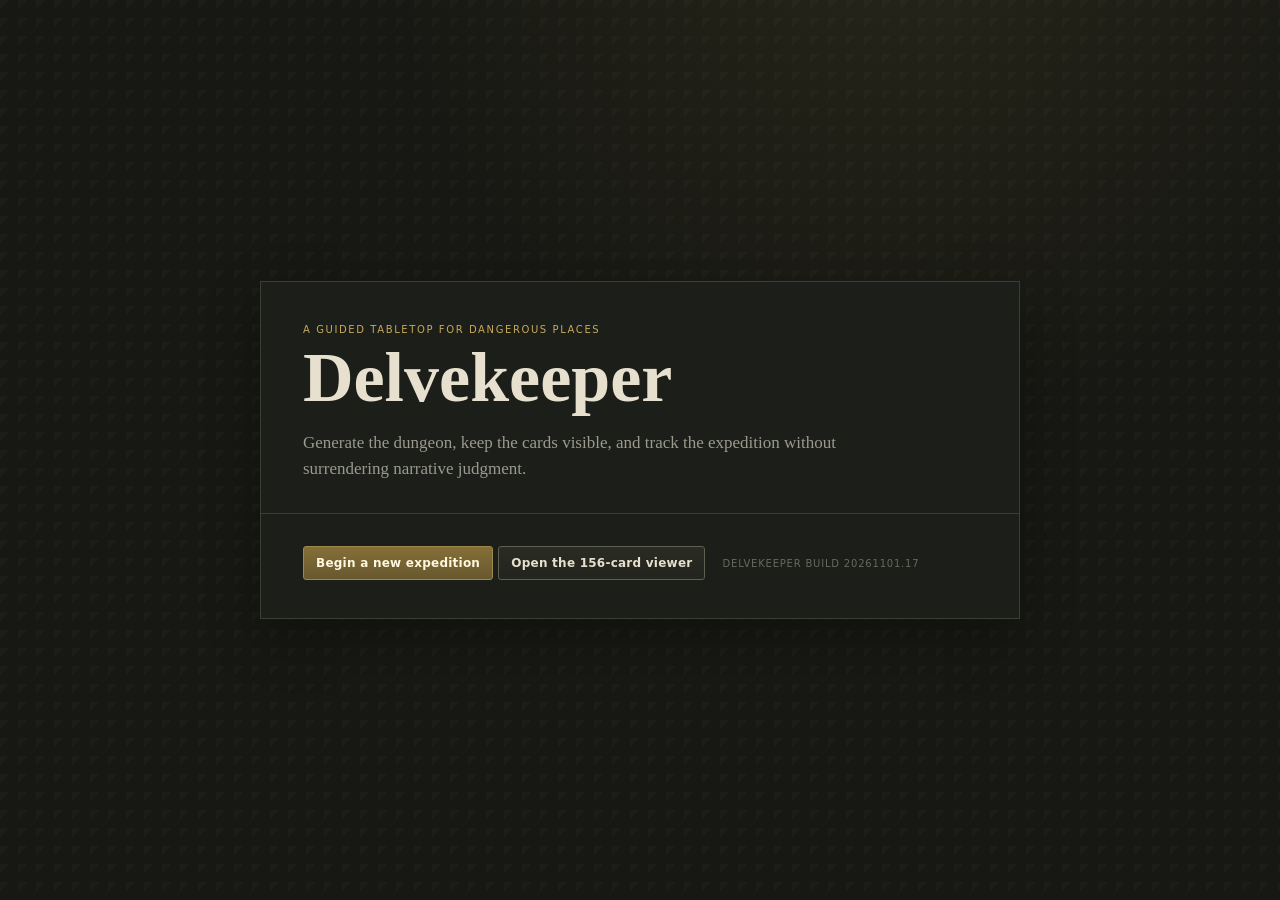
==== web/index.html @ 961e66ba "trim quests to three distinct expeditions" ====
<!doctype html>
<html lang="en">
<head>
  <meta charset="utf-8">
  <meta name="viewport" content="width=device-width, initial-scale=1">
  <meta name="theme-color" content="#171813">
  <meta http-equiv="Cache-Control" content="no-cache, no-store, must-revalidate">
  <meta http-equiv="Pragma" content="no-cache">
  <meta http-equiv="Expires" content="0">
  <title>Delvekeeper — Simple Dungeon Crawler</title>
  <link rel="stylesheet" href="styles.css?build=20261101.17">
</head>
<body>
  <div id="app"></div>
  <div id="toast" class="toast" role="status" aria-live="polite"></div>
  <script>window.DELVEKEEPER_BUILD = '20261101.17';</script>
  <script src="data.js?build=20261101.17"></script>
  <script src="app.js?build=20261101.17"></script>
  <script>
    if ('serviceWorker' in navigator && /^https?:$/.test(location.protocol)) {
      window.addEventListener('load', () => {
        navigator.serviceWorker.register(`sw.js?build=${window.DELVEKEEPER_BUILD}`, { updateViaCache: 'none' })
          .then(registration => registration.update())
          .catch(error => console.warn('No-cache worker could not start:', error));
      });
    }
  </script>
</body>
</html>
---- web/styles.css ----
:root {
  color-scheme: dark;
  --ink: #e7e0cf;
  --muted: #9c9a8e;
  --dim: #66695f;
  --night: #11120f;
  --ground: #171813;
  --panel: #1e201a;
  --panel-2: #24261f;
  --line: #3b3e32;
  --line-bright: #5c604d;
  --gold: #c7a95a;
  --gold-soft: #846f3c;
  --blood: #bb6256;
  --moss: #7e9b71;
  --blue: #7899a6;
  --shadow: 0 18px 50px rgba(0,0,0,.3);
  --serif: Georgia, 'Times New Roman', serif;
  --sans: Inter, ui-sans-serif, system-ui, -apple-system, BlinkMacSystemFont, "Segoe UI", sans-serif;
  --topbar-height: 126px;
  --dock-height: 148px;
}

* { box-sizing: border-box; }
html { min-height: 100%; background: var(--night); }
body {
  min-height: 100vh;
  margin: 0;
  color: var(--ink);
  font-family: var(--sans);
  background:
    radial-gradient(circle at 70% -10%, rgba(199,169,90,.09), transparent 32rem),
    linear-gradient(135deg, rgba(255,255,255,.018) 25%, transparent 25%) 0 0 / 18px 18px,
    var(--ground);
  overflow-x: hidden;
}
button, input, select, textarea { font: inherit; }
button { color: inherit; }
button:focus-visible, input:focus-visible, select:focus-visible, textarea:focus-visible {
  outline: 2px solid var(--gold); outline-offset: 2px;
}

.app-shell { width:min(100%,430px); min-height:100vh; margin:0 auto; display:flex; flex-direction:column; overflow-x:hidden; padding-top:var(--topbar-height); padding-bottom:var(--dock-height); border-inline:1px solid var(--line); }
.topbar {
  position:fixed; top:0; left:50%; z-index:40; transform:translateX(-50%);
  width:min(100%,430px); display:grid; grid-template-columns:minmax(0,1fr) auto; grid-template-rows:auto 68px;
  gap:6px 8px; align-items:center;
  min-height:var(--topbar-height); padding:7px 9px;
  border-bottom: 1px solid var(--line);
  background: rgba(20,21,17,.94); backdrop-filter: blur(14px);
}
.brand { display: flex; align-items: center; gap: 12px; min-width: 0; }
.brand-mark {
  width: 35px; height: 35px; display: grid; place-items: center;
  border: 1px solid var(--gold-soft); transform: rotate(45deg);
  color: var(--gold); background: #1f211a;
}
.brand-mark span { transform: rotate(-45deg); font-family: var(--serif); font-size: 20px; }
.brand h1 { margin: 0; font: 600 17px/1.1 var(--serif); letter-spacing: .04em; }
.brand p { margin: 4px 0 0; color: var(--muted); font-size: 11px; letter-spacing: .13em; text-transform: uppercase; white-space: nowrap; overflow: hidden; text-overflow: ellipsis; }
.resource-strip { grid-column:1 / -1; grid-row:2; display:grid; grid-template-columns:repeat(3,minmax(0,1fr)); align-items:center; gap:3px; min-width:0; border-top:1px solid var(--line); padding-top:5px; }
.resource {
  min-width:0; padding:4px 5px; border-left:1px solid var(--line); text-align:center;
}
.resource:first-child { border-left: 0; }
.resource small { display:block; color:var(--muted); font-size:7px; letter-spacing:.08em; text-transform:uppercase; }
.resource strong { display:block; margin-top:2px; font:600 14px/1 var(--serif); }
.resource.torch strong { color: #e9bd61; }
.resource.challenge-rating strong { color:#d8c99f; font-size:15px; white-space:nowrap; }
.top-actions { display: flex; gap: 7px; }
.build-pill { display:inline-flex; align-items:center; align-self:center; padding:5px 8px; border:1px solid var(--gold-soft); border-radius:99px; color:#e4c878; background:#211f16; font-size:9px; font-weight:700; letter-spacing:.08em; text-transform:uppercase; white-space:nowrap; }

.workspace {
  flex:1; display:flex; min-width:0; flex-direction:column; background:none; border-bottom:1px solid var(--line);
}
.pane { width:100%; min-width:0; max-width:100%; overflow-x:hidden; background:var(--ground); padding:14px; border-bottom:1px solid var(--line); }
.pane-map { order:1; min-height:auto; }
.pane-room { order:2; background:#181914; }
.pane-encounter { order:3; }
.pane-party { order:4; border-top:1px solid var(--line); }
.pane-quest-inventory { order:5; }
.section-head { display: flex; justify-content: space-between; align-items: baseline; gap: 10px; margin-bottom: 14px; }
.section-head > * { min-width:0; overflow-wrap:anywhere; }
.section-head h2 { margin: 0; font: 600 13px/1 var(--sans); letter-spacing: .15em; text-transform: uppercase; }
.section-head span { color: var(--muted); font-size: 11px; }

.btn {
  border: 1px solid var(--line-bright); border-radius: 3px; padding: 9px 12px;
  background: linear-gradient(#2a2c24, #22241d); cursor: pointer;
  display:inline-block; color:inherit; text-decoration:none;
  font-size: 12px; font-weight: 650; letter-spacing: .02em;
  transition: border-color .15s, background .15s, transform .08s;
}
.btn:hover { border-color: var(--gold-soft); background: #303229; }
.btn:active { transform: translateY(1px); }
.btn:disabled { opacity: .38; cursor: not-allowed; }
.btn-primary { border-color: #9e874b; background: linear-gradient(#856f38, #68582f); color: #fff8df; }
.btn-primary:hover { border-color: #d8bb6b; background: #88733d; }
.btn-danger { border-color: #75463f; color: #e3aaa1; }
.btn-quiet { background: transparent; border-color: transparent; color: var(--muted); }
.btn-quiet:hover { color: var(--ink); border-color: var(--line); background: var(--panel); }
.btn-small { padding: 6px 8px; font-size: 11px; }
.icon-btn { width: 34px; height: 34px; padding: 0; display: grid; place-items: center; }
.button-row { display: flex; flex-wrap: wrap; gap: 8px; }

.map-wrap { position:static; }
.map-grid {
  display: grid; gap: 8px; width: 100%; aspect-ratio: 1;
  padding: 10px; border: 1px solid var(--line); background: #0f100d;
}
.map-cell {
  position: relative; min-width: 0; min-height:0; border: 1px dashed #292b23; border-radius: 2px;
  background: rgba(255,255,255,.012); color: var(--muted);
}
button.map-cell { cursor: pointer; }
button.map-cell:hover { border-color: var(--gold-soft); }
.map-cell.room { overflow:visible; padding:0; border-style: solid; border-color:var(--line-bright); background:#11120f; isolation:isolate; }
.map-cell.active { color: #fff7dc; border-color: var(--gold); box-shadow: inset 0 0 0 1px var(--gold), 0 0 15px rgba(199,169,90,.12); }
.map-cell.danger { border-color: var(--blood); }
.map-cell.conquered { border-color:#566049; }
.map-cell .overview-floorplan { position:absolute; inset:0; z-index:2; width:100%; height:100%; max-width:none; border:0; box-shadow:none; }
.room-link { position:absolute; z-index:1; display:block; background:#fffef8; pointer-events:none; box-shadow:0 0 0 2px #0b0c0a; }
.room-link.link-n { width:4px; height:12px; top:-10px; left:calc(50% - 2px); }
.room-link.link-s { width:4px; height:12px; bottom:-10px; left:calc(50% - 2px); }
.room-link.link-e { width:12px; height:4px; right:-10px; top:calc(50% - 2px); }
.room-link.link-w { width:12px; height:4px; left:-10px; top:calc(50% - 2px); }
.map-cell .number { position:absolute; z-index:3; top:4px; left:4px; display:grid; place-items:center; min-width:20px; height:20px; padding:0 4px; border:1px solid #d8d2c2; border-radius:99px; color:#f5f0df; background:#171814; font:700 11px var(--serif); }
.map-cell .icons { position:absolute; z-index:3; right:4px; top:5px; display:flex; gap:3px; padding:2px 3px; color:#f5e3b1; background:rgba(17,18,15,.86); font-size:9px; }
.map-cell .name { position:absolute; z-index:3; right:3px; bottom:3px; left:3px; overflow:hidden; padding:3px; color:#d6d0c1; background:rgba(17,18,15,.88); font-size:7px; line-height:1.1; text-align:left; text-overflow:ellipsis; white-space:nowrap; }
.map-legend { position:absolute; left:8px; bottom:8px; z-index:4; display:grid; gap:5px; max-width:calc(100% - 16px); padding:8px 10px; border:1px solid var(--line-bright); border-radius:4px; color:#d7d1c2; background:rgba(19,20,16,.92); box-shadow:0 5px 18px rgba(0,0,0,.35); font-size:9px; }
.legend-line { display: flex; align-items: center; gap: 8px; }
.legend-swatch { width: 12px; height: 12px; border: 1px solid var(--line-bright); background: var(--panel); }
.legend-swatch.active { border-color: var(--gold); }
.legend-swatch.danger { border-color: var(--blood); }
.site-card { margin:0 0 14px; padding: 13px; border: 1px solid var(--line); background: var(--panel); }
.site-card h3 { margin: 0 0 7px; font: 600 16px var(--serif); }
.site-card p { margin: 4px 0; color: var(--muted); font-size: 11px; line-height: 1.4; }
.dungeon-overview-wrap { position:relative; width:100%; max-height:none; overflow:hidden; border:1px solid var(--line); background:#10110e; }
.dungeon-overview { display:block; width:100%; height:auto; max-width:100%; background:#151613; }
.dungeon-overview .overview-floorplan { width:auto; height:auto; max-width:none; margin:0; border:0; box-shadow:none; }
.overview-room-node { cursor:pointer; }
.overview-room-number-bg { fill:#171814; stroke:#eee7d6; stroke-width:1.5; pointer-events:none; }
.overview-room-node.active .overview-room-number-bg { stroke:#c7a95a; stroke-width:3; }
.overview-active-outline { fill:none; stroke:transparent; stroke-width:5; pointer-events:none; }
.overview-room-node.active .overview-active-outline { stroke:#c7a95a; filter:drop-shadow(0 0 7px rgba(199,169,90,.72)); }
.overview-room-node.danger:not(.active) .overview-room-number-bg { stroke:#b9665b; stroke-width:2.5; }
.overview-room-number,.overview-room-icons { fill:#f6efdd; font:700 12px Georgia,serif; text-anchor:middle; pointer-events:none; }
.overview-room-icons { font-size:10px; text-anchor:end; }
.overview-corridor-tile { fill:#fffef8; }
.overview-corridor-wall { stroke-width:3; }

.room-card {
  position: relative; max-width: 920px; margin: 0 auto;
  border: 1px solid var(--line-bright); background: var(--panel); box-shadow: var(--shadow);
}
.room-card::before { content: ''; display: block; height: 4px; background: linear-gradient(90deg, var(--gold), transparent 78%); }
.room-header { padding: 20px 22px 15px; border-bottom: 1px solid var(--line); }
.eyebrow { color: var(--gold); font-size: 10px; letter-spacing: .16em; text-transform: uppercase; }
.room-header h2 { margin: 6px 0 5px; font: 600 clamp(25px, 4vw, 38px)/1.05 var(--serif); }
.room-meta { display: flex; flex-wrap: wrap; gap: 6px; }
.room-meta-strip { padding: 11px 22px; border-bottom: 1px solid var(--line); background:#1a1b16; }
.read-aloud { padding: 22px 26px 24px; border-bottom: 1px solid var(--line); background: linear-gradient(135deg,rgba(120,153,166,.07),transparent 68%); }
.read-aloud-parts { display:grid; gap:16px; margin-top:13px; }
.read-aloud-part { max-width:780px; }
.prose-source { display:block; margin-bottom:4px; color:#747a73; font-size:8px; font-weight:700; letter-spacing:.13em; text-transform:uppercase; }
.read-aloud p { margin: 0; color:#eee5d2; font: 18px/1.58 var(--serif); }
.read-aloud em { font-style: italic; }
.tag { display: inline-flex; align-items: center; padding: 3px 7px; border: 1px solid var(--line); border-radius: 99px; color: var(--muted); font-size: 10px; }
.tag.danger-hard, .tag.danger-extreme { border-color: #70463e; color: #d99b91; }
.tag.lit { border-color: var(--gold-soft); color: #e6c775; }
.room-body { display: grid; grid-template-columns: minmax(250px, .85fr) 1.25fr; gap: 22px; padding: 20px 22px; align-items: start; }
.floorplan { margin: 0; display: grid; place-items: center; min-height: 195px; padding: 12px; border: 1px solid var(--line); background: #141510; color: #cfc8b5; font: 700 16px/1.15 Consolas, monospace; white-space: pre; overflow: auto; }
.room-copy h3 { margin: 0 0 5px; font: 600 11px var(--sans); letter-spacing: .14em; text-transform: uppercase; color: var(--muted); }
.room-copy p { margin: 0 0 16px; font: 16px/1.48 var(--serif); }
.room-copy .room-description { color: #d8d0be; font-size: 17px; line-height: 1.58; }
.facilitator-heading { margin-bottom:17px; padding-bottom:14px; border-bottom:1px solid var(--line); }
.facilitator-heading p { margin:7px 0 0; color:var(--muted); font:12px/1.5 var(--sans); }
.facilitator-heading strong { color:#d9d0bc; }
.visual-map-wrap { position: sticky; top: 88px; min-width: 0; }
.visual-map {
  display: block; width: 100%; max-width: 420px; height: auto; margin: 0 auto;
  border: 1px solid #5c5e57; background: #171815; box-shadow: 0 7px 20px rgba(0,0,0,.28);
}
.map-paper { fill:#151613; }
.map-hatching { opacity:.62; }
.map-hatch-line { stroke:#2b2d28; stroke-width:1.15; }
.map-floor-square { fill:#fffef8; stroke:#c8c4b8; stroke-width:.7; }
.map-wall { stroke:#11110f; stroke-width:4; stroke-linecap:square; fill:none; }
.map-wall.map-doorway { stroke-width:2.5; stroke-dasharray:6 20 6; }
.map-wall.map-secret-wall { stroke-width:3; stroke-dasharray:3 3; }
.map-pit-ground { fill:#e8e5dc; }
.map-pit-hatch-line { stroke:#55564f; stroke-width:2.2; }
.map-pit-outline { fill:none; stroke:#11110f; stroke-width:2.5; stroke-linecap:square; }
.map-pit-fill { stroke:none; }
.map-balcony-ground { fill:#f2efe5; }
.map-balcony-hatch-line { fill:none; stroke:#aaa69a; stroke-width:.9; }
.map-balcony-fill { stroke:none; }
.map-balcony-outline { fill:none; stroke:#25251f; stroke-width:2.2; stroke-linecap:square; }
.overview-corridor { fill:none; stroke-linecap:square; stroke-linejoin:round; }
.overview-corridor.corridor-shadow { stroke:#0b0c0a; stroke-width:18; }
.overview-corridor.corridor-floor { stroke:#fffef8; stroke-width:10; }
.map-feature { fill:none; stroke:#22221f; stroke-width:1.65; stroke-linecap:round; stroke-linejoin:round; }
.map-feature.feature-heavy { stroke-width:2.3; }
.map-feature.feature-fine { stroke-width:1; }
.map-feature.bridge-planks { stroke-width:1.25; }
.map-symbol-text { fill:#181816; font:700 14px Georgia,serif; text-anchor:middle; }
.map-door-label { font-size:17px; }
.terrain-legend { display:flex; flex-wrap:wrap; gap:7px 10px; margin-top:10px; color:var(--muted); font-size:9px; }
.terrain-legend span { display:flex; align-items:center; gap:4px; }
.legend-mark { display:grid; place-items:center; width:27px; height:27px; border:1px solid #777267; background:#f8f6ee; color:#171715; }
.legend-symbol { display:block; width:100%; height:100%; }
.legend-terrain-outline { vector-effect:non-scaling-stroke; }
.map-scale { margin:7px 0 0; color:var(--dim); font-size:9px; text-align:center; letter-spacing:.04em; }
.scene-block { margin: 20px 0 0; padding-top: 18px; border-top: 1px solid var(--line); }
.scene-block .scene-title { margin: 5px 0 10px; color: var(--ink); font: 600 24px/1.08 var(--serif); letter-spacing: 0; text-transform: none; }
.scene-block p { font-size: 15px; }
.scene-block h4 { margin: 13px 0 6px; color:var(--muted); font-size:10px; letter-spacing:.12em; text-transform:uppercase; }
.scene-block ul { margin: 0 0 7px; padding-left: 20px; color:#d2c9b6; font: 14px/1.5 var(--serif); }
.scene-block small { color:var(--dim); font-size:10px; }
.challenge-card { padding:18px; border:1px solid var(--line-bright); background:linear-gradient(145deg,#202119,#181914); }
.challenge-instruction, .reward-instruction { margin-top:14px; padding:10px 12px; border-left:2px solid var(--gold); background:#171812; color:#d5ccb8; font-size:11px; line-height:1.5; }
.resolution-panel { margin-top:16px; padding-top:16px; border-top:1px dashed var(--line-bright); }
.facedown-card { display:flex; flex-wrap:wrap; justify-content:space-between; align-items:center; gap:14px; margin-top:16px; padding:16px; border:1px solid var(--line-bright); background:repeating-linear-gradient(135deg,#1a1b16,#1a1b16 8px,#202119 8px,#202119 16px); }
.facedown-card > div { display:grid; gap:4px; }
.facedown-card strong { font:600 15px var(--serif); }
.facedown-card small { color:var(--muted); font-size:10px; line-height:1.4; }
.card-back-mark { color:var(--gold); font:600 22px var(--serif); }
.quest-hidden { margin-top:0; }
.facilitator-rules { display:grid; gap:7px; margin:12px 0 15px !important; padding:0 !important; list-style:none; font:12px/1.5 var(--sans) !important; }
.facilitator-rules li { padding:9px 11px; border-left:2px solid var(--line-bright); background:#1a1b16; color:#c9c2b2; }
.facilitator-rules li:nth-child(1) { border-left-color:var(--blue); }
.facilitator-rules li:nth-child(2) { border-left-color:var(--gold); color:#e2d8bf; }
.facilitator-rules li:nth-child(3) { border-left-color:var(--blood); }
.clue-box,.rule-box,.consequence-box,.occupant-line,.effect-line { margin-top:8px; padding:9px 10px; border-left:2px solid var(--line-bright); background:#1a1b16; color:#c9c2b2; font-size:11px; line-height:1.45; }
.clue-box { border-left-color:var(--blue); }
.rule-box { border-left-color:var(--gold); color:#e2d8bf; }
.consequence-box { border-left-color:var(--blood); }
.occupant-line { border-left-color:var(--blood); color:#dfb0a8; }
.opportunity-block { border-top-color:var(--gold-soft); }
.opportunity-block .scene-title { font-size:20px; }
.effect-line { border-left-color:var(--moss); }
.fallback { padding: 11px 12px; border-left: 2px solid var(--gold-soft); background: rgba(199,169,90,.05); color: #cec5ae; font-size: 12px; line-height: 1.45; }
.room-footer { padding: 14px 22px 18px; border-top: 1px solid var(--line); }
.room-notes { width: 100%; min-height: 68px; resize: vertical; margin-top: 12px; }

.subhead { margin: 18px 0 9px; color: var(--muted); font-size: 10px; letter-spacing: .15em; text-transform: uppercase; }
.enemy-list, .quest-list, .party-list { display: grid; gap: 9px; }
.enemy-card, .quest-card, .adventurer-card, .log-entry {
  border: 1px solid var(--line); background: var(--panel); border-radius: 3px;
}
.enemy-card { padding: 12px; }
.enemy-card h3, .quest-card h3 { margin: 0; font: 600 16px var(--serif); }
.enemy-top { display: flex; justify-content: space-between; gap: 8px; }
.hp-pips { display: flex; gap: 3px; flex-wrap: wrap; justify-content: flex-end; }
.pip { width: 14px; height: 14px; border: 1px solid #805049; border-radius: 50%; background: var(--blood); cursor: pointer; }
.pip.empty { background: transparent; }
.enemy-card p { margin: 8px 0 0; color: var(--muted); font-size: 11px; line-height: 1.4; }
.enemy-stats { display: flex; gap: 12px; margin-top: 9px; font-size: 10px; text-transform: uppercase; letter-spacing: .09em; color: var(--gold); }
.card-actions { display: flex; flex-wrap: wrap; gap: 5px; margin-top: 10px; }
.quest-card { padding: 12px; border-left: 2px solid var(--blue); }
.quest-card p { margin: 6px 0 0; color: var(--muted); font-size: 11px; line-height: 1.4; }
.empty-state { padding: 18px 10px; border: 1px dashed var(--line); color: var(--muted); text-align: center; font-size: 11px; }
.random-encounter {
  display:flex; justify-content:space-between; align-items:center; gap:16px; width:100%; margin:16px 0 10px; padding:13px 14px;
  border:1px solid var(--gold-soft); background:rgba(199,169,90,.07); color:var(--ink); text-align:left; cursor:pointer;
}
.random-encounter strong { font:600 16px var(--serif); }
.random-encounter span { max-width:300px; color:var(--muted); font-size:10px; line-height:1.4; }
.monster-options { display:grid; gap:7px; max-height:48vh; overflow-x:hidden; overflow-y:auto; padding-right:3px; }
.monster-option { display:grid; grid-template-columns:1fr auto; gap:14px; align-items:center; padding:11px 12px; border:1px solid var(--line); background:#181914; }
.monster-option.hidden { display:none; }
.monster-search-empty.hidden { display:none; }
.monster-option h3 { margin:0; font:600 16px var(--serif); }
.monster-option p { margin:3px 0; color:var(--gold); font-size:9px; letter-spacing:.03em; text-transform:uppercase; }
.monster-option small { display:block; color:var(--muted); font-size:10px; line-height:1.35; }

.adventurer-card { width:100%; min-width:0; max-width:100%; overflow:hidden; padding:14px; }
.adventurer-head { display: flex; justify-content: space-between; gap: 12px; align-items: start; }
.adventurer-head > div:first-child { min-width:0; overflow-wrap:anywhere; }
.adventurer-head .tracker { flex:0 0 auto; }
.adventurer-head h3 { margin: 0; font: 600 18px var(--serif); }
.adventurer-head p { margin: 3px 0 0; color: var(--muted); font-size: 10px; }
.tracker { display: flex; align-items: center; gap: 5px; }
.tracker button { width: 23px; height: 23px; padding: 0; border: 1px solid var(--line); background: transparent; cursor: pointer; }
.tracker strong { min-width: 38px; text-align: center; font-size: 12px; }
.character-row { display: grid; grid-template-columns: repeat(3, 1fr); gap: 7px; margin: 12px 0; }
.stat { padding: 7px; border: 1px solid var(--line); color:inherit; background:transparent; text-align: center; cursor:pointer; }
.stat:hover:not(:disabled), .stat:focus-visible { border-color:var(--gold-soft); background:rgba(199,169,90,.07); }
.stat:disabled { cursor:default; opacity:.55; }
.stat small { display: block; color: var(--muted); font-size: 8px; letter-spacing: .1em; text-transform: uppercase; }
.stat strong { font: 600 16px var(--serif); }
.gear-line { margin-top: 6px; font-size: 11px; line-height: 1.4; color: #c7c1b2; }
.inventory { display: flex; flex-wrap: wrap; gap: 5px; margin-top: 10px; }
.item-chip { padding: 4px 7px; border: 1px solid var(--line); border-radius: 2px; background: #191a15; color: var(--muted); font-size: 10px; cursor: pointer; }

.action-dock {
  position:fixed; bottom:0; left:50%; z-index:40; transform:translateX(-50%); width:min(100%,430px);
  display:grid; grid-template-columns:1fr; gap:0; align-items:center; min-height:var(--dock-height); max-height:var(--dock-height); overflow-y:auto; padding:8px;
  background: rgba(19,20,16,.96); border-top: 1px solid var(--line); backdrop-filter: blur(12px);
}
.action-dock .primary-actions { display:grid; grid-template-columns:repeat(3,minmax(0,1fr)); gap:6px; min-width:0; overflow:visible; }
.action-dock .primary-actions .btn { min-width:0; min-height:36px; padding:7px 8px; font-size:10px; line-height:1.15; white-space:normal; overflow-wrap:anywhere; }
.save-state { display:none; }

.drawer {
  position: fixed; inset: var(--topbar-height) 0 var(--dock-height) auto; z-index: 45; width: min(430px, 94vw);
  padding: 20px; overflow-y: auto; border-left: 1px solid var(--line);
  background: #171813; box-shadow: -18px 0 50px rgba(0,0,0,.4);
}
.drawer.hidden, .modal-backdrop.hidden { display: none; }
.drawer-head { display: flex; justify-content: space-between; align-items: center; margin-bottom: 16px; }
.drawer-head h2 { margin: 0; font: 600 21px var(--serif); }
.log-list { display: grid; gap: 7px; }
.log-entry { padding: 9px 11px; }
.log-entry time { color: var(--gold); font-size: 9px; text-transform: uppercase; letter-spacing: .1em; }
.log-entry p { margin: 3px 0 0; color: var(--muted); font-size: 11px; line-height: 1.4; }

.modal-backdrop { position: fixed; inset: 0; z-index: 50; display: grid; place-items: center; padding: 20px; background: rgba(5,6,4,.78); backdrop-filter: blur(5px); }
.modal { width: min(620px, 100%); max-height: 90vh; overflow-y: auto; border: 1px solid var(--line-bright); background: var(--panel); box-shadow: var(--shadow); }
.modal-head { padding: 20px 22px 14px; border-bottom: 1px solid var(--line); }
.modal-head h2 { margin: 0; font: 600 28px var(--serif); }
.modal-head p { margin: 7px 0 0; color: var(--muted); font-size: 12px; line-height: 1.45; }
.modal-body { padding: 20px 22px; }
.modal-foot { display: flex; justify-content: flex-end; flex-wrap: wrap; gap: 8px; padding: 14px 22px 20px; border-top: 1px solid var(--line); }
.form-grid { display: grid; grid-template-columns: 1fr 1fr; gap: 14px; }
.field { display: grid; gap: 6px; }
.field.full { grid-column: 1 / -1; }
.field label { color: var(--muted); font-size: 10px; letter-spacing: .1em; text-transform: uppercase; }
input, select, textarea {
  width: 100%; border: 1px solid var(--line); border-radius: 2px; padding: 9px 10px;
  color: var(--ink); background: #161712;
}
.static-field { min-height:37px; padding:10px; border:1px solid var(--line); color:var(--muted); background:#161712; font-size:11px; }
textarea { line-height: 1.45; }
.direction-grid { display: grid; grid-template-columns: repeat(2, 1fr); gap: 9px; }
.direction-card { padding: 18px; text-align: left; }
.direction-card strong { display:block; }
.direction-card small { display:block; margin-top:5px; color:var(--muted); font-size:9px; line-height:1.35; }
.roll-result { margin: 16px 0; padding: 18px; border: 1px solid var(--line); text-align: center; background: #151610; }
.roll-result strong { display: block; font: 600 42px var(--serif); color: var(--gold); }
.roll-result span { color: var(--muted); font-size: 11px; }
.toast {
  position: fixed; left: 50%; bottom: 80px; z-index: 80; transform: translate(-50%, 20px);
  padding: 10px 15px; border: 1px solid var(--gold-soft); background: #24251d;
  color: var(--ink); box-shadow: var(--shadow); opacity: 0; pointer-events: none; transition: .2s;
  font-size: 12px;
}
.toast.show { opacity: 1; transform: translate(-50%, 0); }

.welcome { min-height: 100vh; display: grid; place-items: center; padding: 24px; }
.welcome-card { width: min(760px, 100%); border: 1px solid var(--line); background: rgba(29,31,25,.96); box-shadow: var(--shadow); }
.welcome-hero { padding: 42px 42px 30px; border-bottom: 1px solid var(--line); }
.welcome-hero .eyebrow { margin-bottom: 10px; }
.welcome-hero h1 { max-width: 560px; margin: 0; font: 600 clamp(38px, 8vw, 70px)/.95 var(--serif); }
.welcome-hero p { max-width: 580px; margin: 18px 0 0; color: var(--muted); font: 17px/1.55 var(--serif); }
.welcome-body { padding: 26px 42px 38px; }
.resume-box { margin-bottom: 22px; padding: 14px; border: 1px solid var(--gold-soft); background: rgba(199,169,90,.05); }
.resume-box strong { font-family: var(--serif); }
.resume-box p { margin: 4px 0 12px; color: var(--muted); font-size: 11px; }
.build-badge { display:inline-block; margin:18px 0 0 12px; color:var(--dim); font-size:10px; letter-spacing:.08em; text-transform:uppercase; }

/* Physical-card preview language: every rules card uses the same 5:7 frame. */
.card-table {
  display:grid; grid-template-columns:minmax(0,1fr); justify-items:center; gap:18px; align-items:start; width:100%; max-width:100%; padding:2px 0 14px;
  overflow:visible;
}
.game-card {
  --card-accent:var(--gold);
  position:relative; display:flex; flex:0 0 min(360px, 84vw); flex-direction:column;
  width:min(360px, 100%); aspect-ratio:5 / 7; overflow:hidden;
  border:2px solid #77705d; border-radius:14px; background:#1c1d18;
  box-shadow:0 12px 30px rgba(0,0,0,.38), inset 0 0 0 4px #11120f;
}
.game-card::before { content:none; }
.card-scene { width:100%; max-width:400px; aspect-ratio:auto; overflow:visible; }
.card-scene .card-art { flex:none; width:100%; aspect-ratio:1 / 1; }
.card-scene .card-text { flex:none; min-height:0; overflow:visible; }
.card-room { --card-accent:#c9b272; }
.card-challenge { --card-accent:#b96a5e; }
.loot-card { --card-accent:#7fa477; }
.quest-card { --card-accent:#7899a6; }
.enemy-card { --card-accent:#b96a5e; }
.card-titlebar {
  display:flex; justify-content:space-between; align-items:flex-start; gap:10px;
  min-height:62px; padding:12px 14px 10px; border-bottom:3px solid var(--card-accent);
  background:linear-gradient(135deg,#2b2c24,#191a16);
}
.card-titlebar h2,.card-titlebar h3,.card-titlebar strong { margin:3px 0 0; font:600 18px/1.08 var(--serif); }
.card-titlebar > strong { display:grid; place-items:center; min-width:31px; height:31px; margin:0; border:1px solid var(--card-accent); border-radius:50%; color:#fff7dc; background:#151610; }
.card-art {
  position:relative; flex:0 0 36%; min-height:0; overflow:hidden; border-bottom:3px solid var(--card-accent);
  background:#11120f;
}
.card-art-placeholder {
  display:grid; place-content:center; color:#8c8b80; text-align:center;
  background:radial-gradient(circle at 50% 40%,rgba(255,255,255,.07),transparent 34%), repeating-linear-gradient(135deg,#171813,#171813 12px,#1d1f19 12px,#1d1f19 24px);
}
.card-art-placeholder span { font:italic 18px var(--serif); }
.card-art-placeholder small { margin-top:5px; font-size:9px; letter-spacing:.16em; text-transform:uppercase; }
.monster-art { background-color:#231917; }
.quest-art { background-color:#172126; }
.loot-art { background-color:#192219; }
.room-card-art .visual-map-wrap { position:static; display:grid; place-items:center; width:100%; height:100%; padding:7px; }
.room-card-art .visual-map { width:auto; max-width:100%; height:100%; max-height:100%; margin:0; border:0; box-shadow:none; }
.room-card-art .terrain-legend,.room-card-art .map-scale { display:none; }
.card-text { flex:1; min-height:0; overflow-x:hidden; overflow-y:auto; padding:13px 15px; color:#d5cebd; font-size:11px; line-height:1.45; }
.card-text > p { margin:0 0 9px; }
.card-text h4 { margin:10px 0 5px; color:var(--muted); font-size:9px; letter-spacing:.12em; text-transform:uppercase; }
.card-text ul { margin:6px 0; padding-left:18px; }
.card-footer { flex:0 0 auto; padding:7px 13px 9px; border-top:1px solid var(--line); color:var(--muted); font-size:8px; letter-spacing:.09em; text-transform:uppercase; }
.card-room .room-header { padding:12px 14px 10px; }
.card-room .read-aloud { margin-top:10px; padding:11px 0 0; border:0; background:none; }
.card-room .read-aloud-parts { margin-top:6px; }
.card-room .read-aloud p { font-size:14px; line-height:1.45; }
.card-reminder { margin-top:11px !important; padding-top:10px; border-top:1px solid var(--line); color:var(--muted); }
.card-challenge { padding:0; background:#1c1d18; }
.card-challenge .challenge-instruction,.card-challenge .reward-instruction { margin-top:9px; padding:8px 9px; }
.card-challenge .resolution-panel { margin-top:10px; padding-top:10px; }
.card-challenge .facilitator-rules { gap:5px; margin:8px 0 !important; }
.card-challenge .facilitator-rules li { padding:6px 8px; font-size:10px; }
.card-challenge .facilitator-heading { margin-bottom:8px; padding-bottom:7px; }
.card-challenge .facedown-card { padding:10px; }
.game-card.facedown-card { align-content:center; justify-content:center; margin:0; padding:28px; border:2px solid #77705d; border-radius:14px; text-align:center; }
.game-card.facedown-card > div { flex:1; align-content:center; }
.game-card.facedown-card .card-footer { position:absolute; right:0; bottom:0; left:0; }
.loot-card .effect-line { margin:10px 0; }
.compact-game-card { width:100%; max-width:290px; flex-basis:auto; margin:0 auto; }
.supplemental-card-grid { display:flex; flex-wrap:wrap; gap:16px; align-items:flex-start; }
.supplemental-card { flex:0 1 290px; width:min(290px,100%); min-height:250px; aspect-ratio:auto; }
.enemy-card,.quest-card { padding:0; border-radius:14px; }
.persistent-quest-card.used { opacity:.58; }
.persistent-quest-card.used .card-text { filter:saturate(.55); }
.enemy-card p,.quest-card p { font-size:10px; }
.enemy-card .hp-pips { justify-content:flex-start; margin-bottom:7px; }
.monster-equation { padding:8px 10px; border:1px solid var(--gold-soft); background:rgba(199,169,90,.07); }
.enemy-members { display:grid; gap:6px; margin:10px 0; }
.enemy-member { display:grid; grid-template-columns:minmax(64px,1fr) auto auto auto; gap:7px; align-items:center; padding:7px; border:1px solid var(--line); border-radius:5px; }
.enemy-member.defeated { opacity:.48; }
.enemy-member > span { font-size:9px; font-weight:700; text-transform:uppercase; }
.enemy-member .hp-pips { margin:0; }
.enemy-member > strong { font-size:10px; white-space:nowrap; }
.enemy-card .enemy-stats { flex-wrap:wrap; margin-top:0; }
.inline-monster-list { display:grid; gap:7px; margin:9px 0; }
.inline-monster { display:grid; gap:3px; padding:8px 9px; border:1px solid var(--line); background:rgba(255,255,255,.025); }
.inline-monster strong { color:var(--gold); }
.inline-monster span,.inline-monster small { display:block; }
.room-controls { margin-top:14px; padding:14px; border:1px solid var(--line); background:var(--panel); }
.room-controls .room-notes { margin-top:12px; }
.search-status { margin:10px 0 0; color:var(--muted); font-size:11px; }

.inline-card-trigger {
  position:relative; display:inline; padding:0; border:0; color:inherit; background:none; font:inherit; text-align:left; cursor:help;
}
.inline-card-trigger:hover,.inline-card-trigger:focus-visible { color:#f1dfaa; }
.mini-card-tooltip {
  position:absolute; z-index:70; left:0; bottom:calc(100% + 9px); display:none;
  width:280px; color:var(--ink); text-align:left; pointer-events:none;
}
.inline-card-trigger:hover > .mini-card-tooltip,.inline-card-trigger:focus > .mini-card-tooltip,.inline-card-trigger:focus-visible > .mini-card-tooltip { display:flex; }
.mini-card-tooltip .card-titlebar { display:flex; }
.mini-card-tooltip .card-titlebar > span { display:block; }
.mini-card-tooltip .card-titlebar strong { display:block; margin-top:3px; }
.mini-card-tooltip .card-text { display:block; }
.mini-card-tooltip .card-footer { display:block; }
.mini-card-tooltip p { margin:0 0 8px; }
.mini-card-tooltip ul { margin:5px 0 9px; padding-left:18px; }
.item-token { display:inline-flex; align-items:stretch; }
.item-token .item-chip { border-radius:2px 0 0 2px; }
.item-remove { padding:2px 6px; border:1px solid var(--line); border-left:0; border-radius:0 2px 2px 0; color:var(--dim); background:#151610; cursor:pointer; }
.item-remove:hover { color:var(--blood); }

.scene-prose p { margin:0; color:#eee5d2; font:italic 15px/1.5 var(--serif); }
.scene-draw-instruction { margin:12px 0 0 !important; padding:10px; border:1px solid var(--gold-soft); color:#f1dfaa; font-weight:700; text-align:center; }
.hero-resources { display:flex; flex-wrap:wrap; gap:8px; align-items:center; margin:8px 0 12px; }
.hero-card-strip { display:flex; gap:10px; overflow-x:auto; padding:2px 2px 10px; scroll-snap-type:x proximity; }
.character-rule-card { display:flex; flex:0 0 220px; flex-direction:column; min-height:190px; padding:12px; border:1px solid var(--line-bright); border-radius:10px; background:#1a1b16; scroll-snap-align:start; }
.character-rule-card header span { color:var(--gold); font-size:8px; font-weight:700; letter-spacing:.14em; text-transform:uppercase; }
.character-rule-card h4 { margin:5px 0 0; font:600 17px/1.08 var(--serif); }
.character-rule-card p { flex:1; margin:10px 0 0; color:var(--muted); font-size:10px; line-height:1.45; }
.character-rule-card.add-card { display:grid; place-items:center; color:var(--muted); cursor:pointer; }

.check-modal { width:min(520px,calc(100vw - 24px)); }
.check-target { float:right; display:grid; place-items:center; width:54px; height:54px; border:1px solid var(--gold); border-radius:50%; }
.check-target small { font-size:7px; text-transform:uppercase; }
.check-target strong { font:700 22px var(--serif); }
.check-hero-grid { display:grid; grid-template-columns:repeat(auto-fit,minmax(110px,1fr)); gap:8px; }
.check-hero-choice input { position:absolute; opacity:0; pointer-events:none; }
.check-hero-choice span { display:block; padding:10px; border:1px solid var(--line); border-radius:5px 5px 0 0; font-weight:700; text-align:center; cursor:pointer; }
.check-hero-choice small { display:block; padding:4px 7px; border:1px solid var(--line); border-top:0; color:var(--muted); text-align:center; }
.check-hero-choice input:checked + span { border-color:var(--gold); color:#fff3c9; background:rgba(199,169,90,.1); }
.check-stat-grid { display:grid; grid-template-columns:repeat(3,1fr); gap:8px; margin:16px 0; }
.check-stat-grid.hidden { display:none; }
.check-stat-choice { display:grid; gap:4px; padding:14px 8px; border:1px solid var(--line-bright); border-radius:6px; color:var(--ink); background:#1b1c17; cursor:pointer; }
.check-stat-choice:hover,.check-stat-choice.suggested,.check-stat-choice.selected { border-color:var(--gold); background:rgba(199,169,90,.08); }
.check-stat-choice span { font-size:9px; text-transform:uppercase; }
.check-stat-choice strong { font:700 22px var(--serif); }
.check-mode small { color:var(--muted); font-size:9px; }

@media (max-width: 740px) {
  .brand-mark { width:30px; height:30px; }
  .brand h1 { font-size:15px; }
  .brand p { font-size:8px; }
  .top-actions .label { display: none; }
  .top-actions .build-pill { display:none; }
  .map-grid { max-width: 390px; margin: 0 auto; }
  .room-body { grid-template-columns: 1fr; }
  .floorplan { min-height: 150px; }
  .visual-map-wrap { position: static; }
  .visual-map { max-width: 340px; }
  .welcome-hero, .welcome-body { padding-left: 24px; padding-right: 24px; }
  .form-grid { grid-template-columns: 1fr; }
  .field.full { grid-column: auto; }
  .game-card { width:min(340px,100%); justify-self:center; }
  .card-scene { width:100%; }
  .supplemental-card-grid { display:grid; grid-template-columns:1fr; }
  .supplemental-card { width:min(320px,100%); justify-self:center; }
  .modal-backdrop { padding:8px; }
  .modal-head { padding:16px 16px 12px; }
  .modal-head h2 { font-size:24px; }
  .modal-body { padding:14px 16px; }
  .modal-foot { padding:10px 16px 14px; }
  .mini-card-tooltip { position:fixed; right:12px; bottom:76px; left:12px; width:auto; max-width:300px; margin:auto; }
}
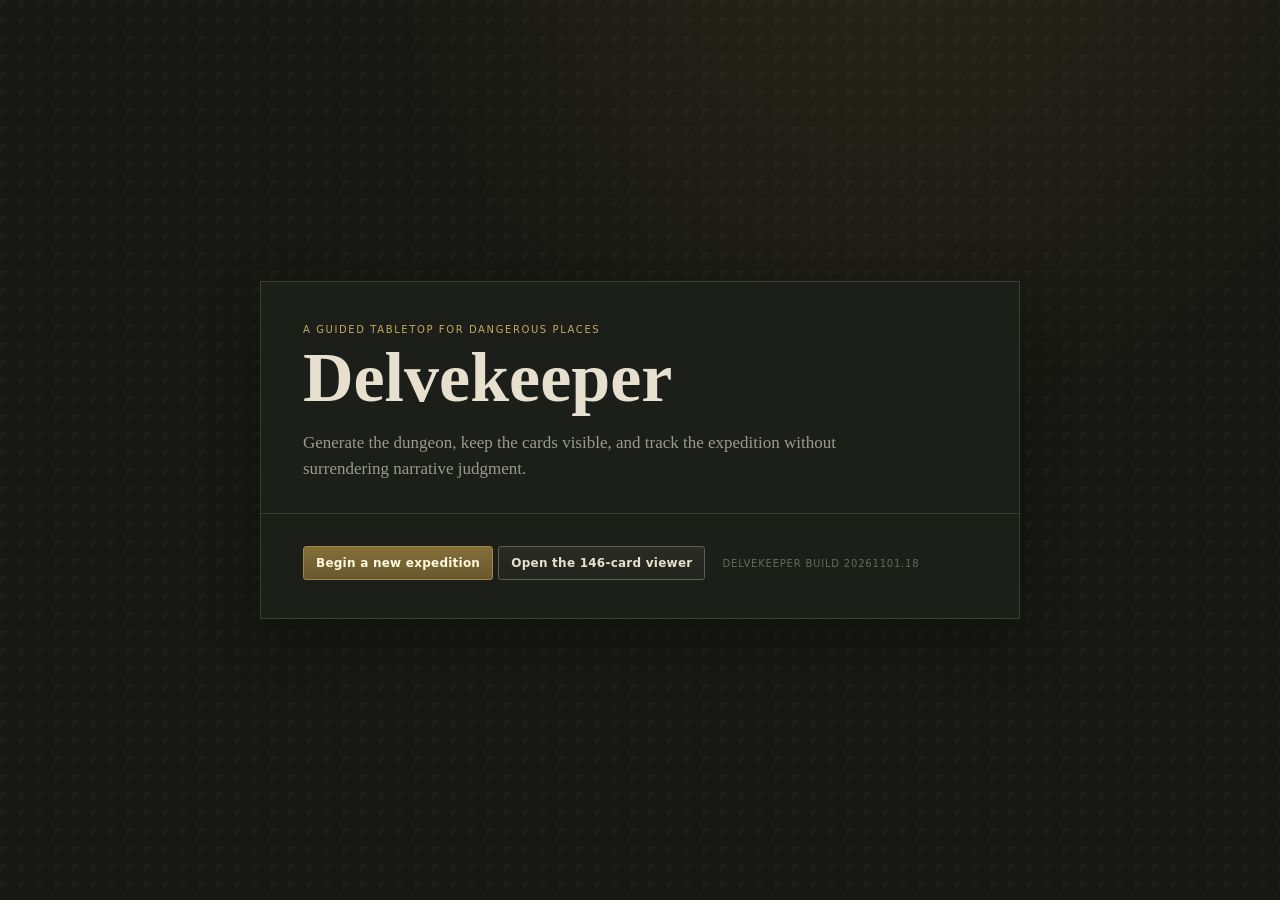
==== commit 4df67f19: "trim knack deck to six cards" ====
--- a/web/index.html
+++ b/web/index.html
@@ -8,14 +8,14 @@
   <meta http-equiv="Pragma" content="no-cache">
   <meta http-equiv="Expires" content="0">
   <title>Delvekeeper — Simple Dungeon Crawler</title>
-  <link rel="stylesheet" href="styles.css?build=20261101.17">
+  <link rel="stylesheet" href="styles.css?build=20261101.18">
 </head>
 <body>
   <div id="app"></div>
   <div id="toast" class="toast" role="status" aria-live="polite"></div>
-  <script>window.DELVEKEEPER_BUILD = '20261101.17';</script>
-  <script src="data.js?build=20261101.17"></script>
-  <script src="app.js?build=20261101.17"></script>
+  <script>window.DELVEKEEPER_BUILD = '20261101.18';</script>
+  <script src="data.js?build=20261101.18"></script>
+  <script src="app.js?build=20261101.18"></script>
   <script>
     if ('serviceWorker' in navigator && /^https?:$/.test(location.protocol)) {
       window.addEventListener('load', () => {
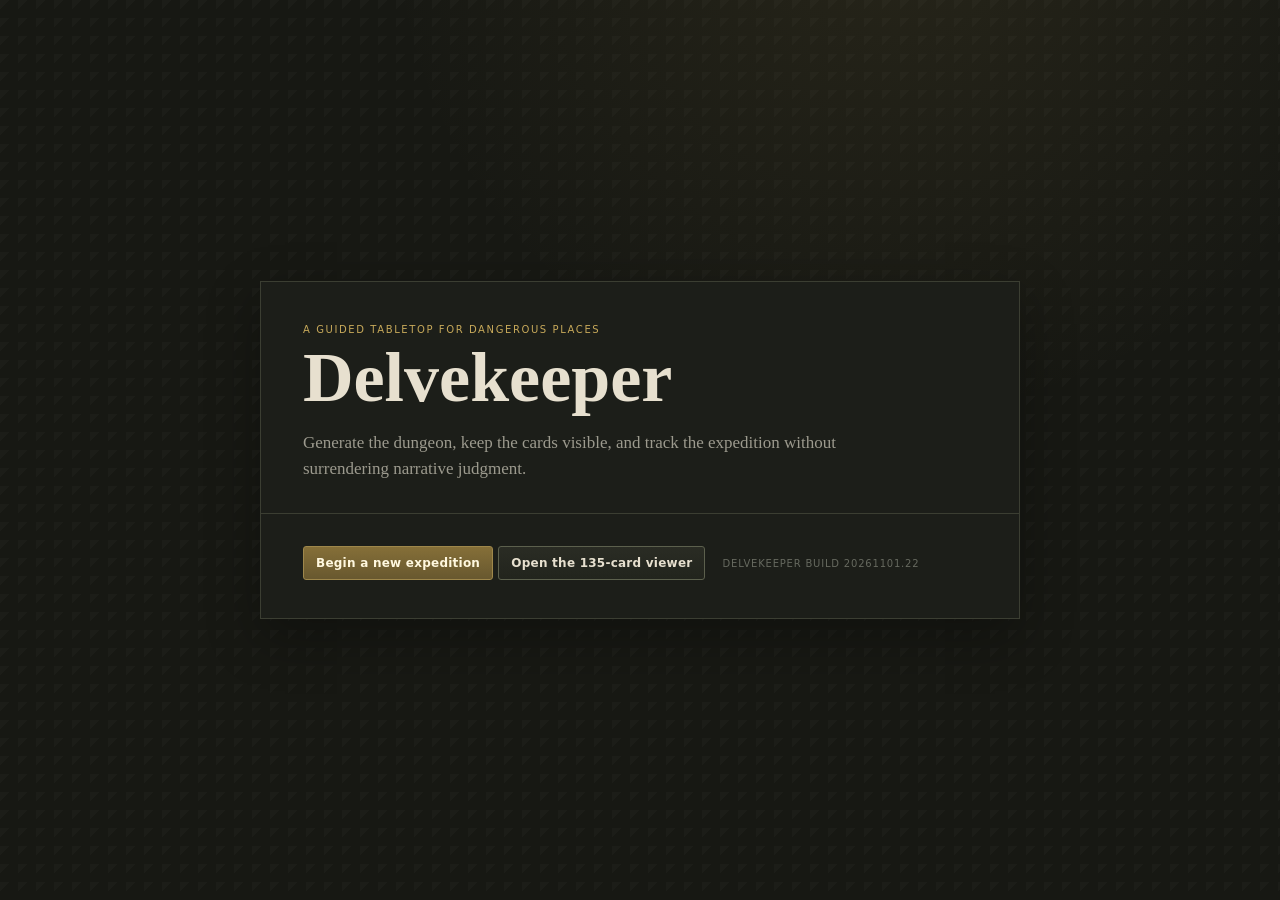
==== commit 13072a36: "streamline loot and weapon decks" ====
--- a/web/index.html
+++ b/web/index.html
@@ -8,14 +8,14 @@
   <meta http-equiv="Pragma" content="no-cache">
   <meta http-equiv="Expires" content="0">
   <title>Delvekeeper — Simple Dungeon Crawler</title>
-  <link rel="stylesheet" href="styles.css?build=20261101.18">
+  <link rel="stylesheet" href="styles.css?build=20261101.22">
 </head>
 <body>
   <div id="app"></div>
   <div id="toast" class="toast" role="status" aria-live="polite"></div>
-  <script>window.DELVEKEEPER_BUILD = '20261101.18';</script>
-  <script src="data.js?build=20261101.18"></script>
-  <script src="app.js?build=20261101.18"></script>
+  <script>window.DELVEKEEPER_BUILD = '20261101.22';</script>
+  <script src="data.js?build=20261101.22"></script>
+  <script src="app.js?build=20261101.22"></script>
   <script>
     if ('serviceWorker' in navigator && /^https?:$/.test(location.protocol)) {
       window.addEventListener('load', () => {
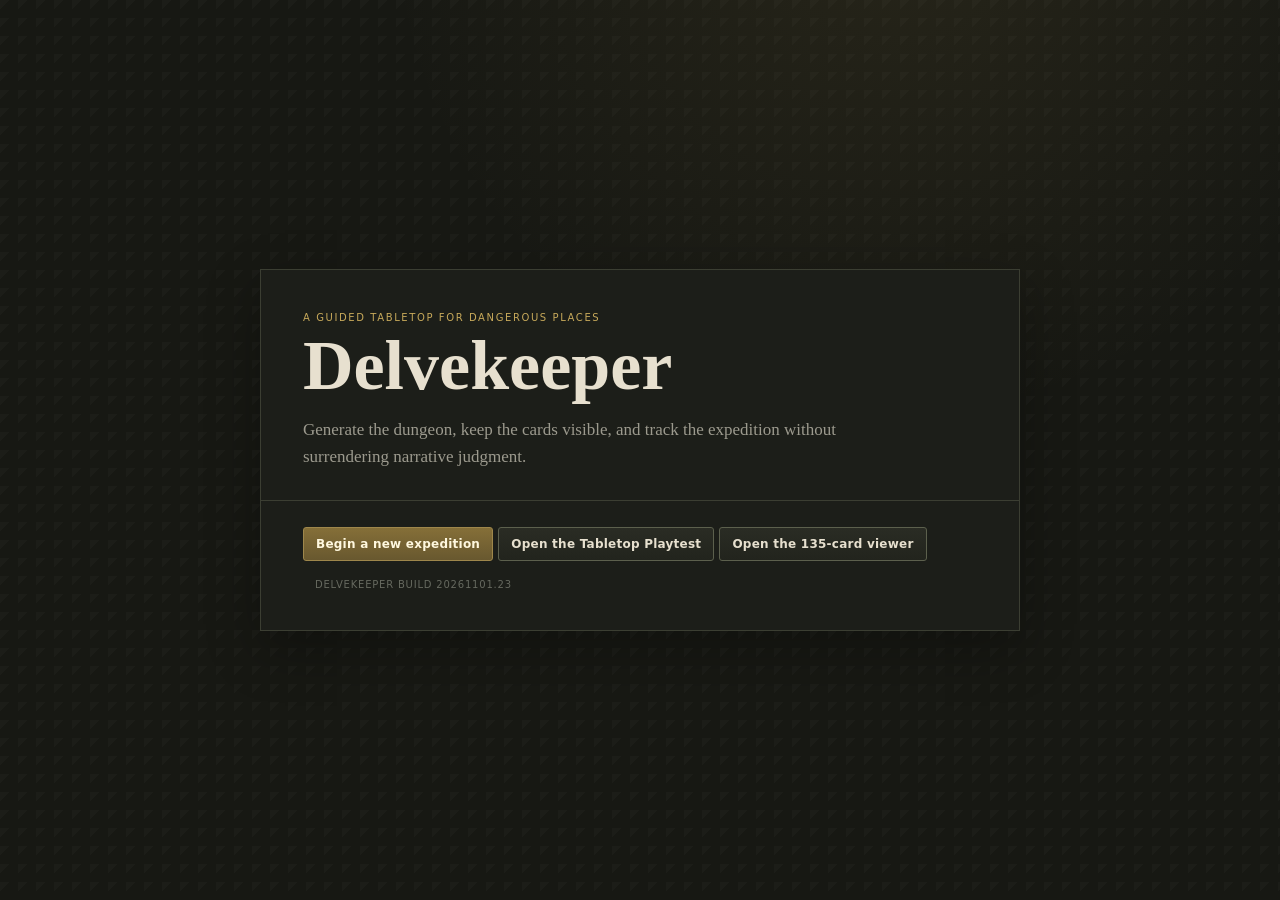
==== commit debf6243: "Add tabletop Scene placement playtest" ====
--- a/web/index.html
+++ b/web/index.html
@@ -8,14 +8,14 @@
   <meta http-equiv="Pragma" content="no-cache">
   <meta http-equiv="Expires" content="0">
   <title>Delvekeeper — Simple Dungeon Crawler</title>
-  <link rel="stylesheet" href="styles.css?build=20261101.22">
+  <link rel="stylesheet" href="styles.css?build=20261101.23">
 </head>
 <body>
   <div id="app"></div>
   <div id="toast" class="toast" role="status" aria-live="polite"></div>
-  <script>window.DELVEKEEPER_BUILD = '20261101.22';</script>
-  <script src="data.js?build=20261101.22"></script>
-  <script src="app.js?build=20261101.22"></script>
+  <script>window.DELVEKEEPER_BUILD = '20261101.23';</script>
+  <script src="data.js?build=20261101.23"></script>
+  <script src="app.js?build=20261101.23"></script>
   <script>
     if ('serviceWorker' in navigator && /^https?:$/.test(location.protocol)) {
       window.addEventListener('load', () => {
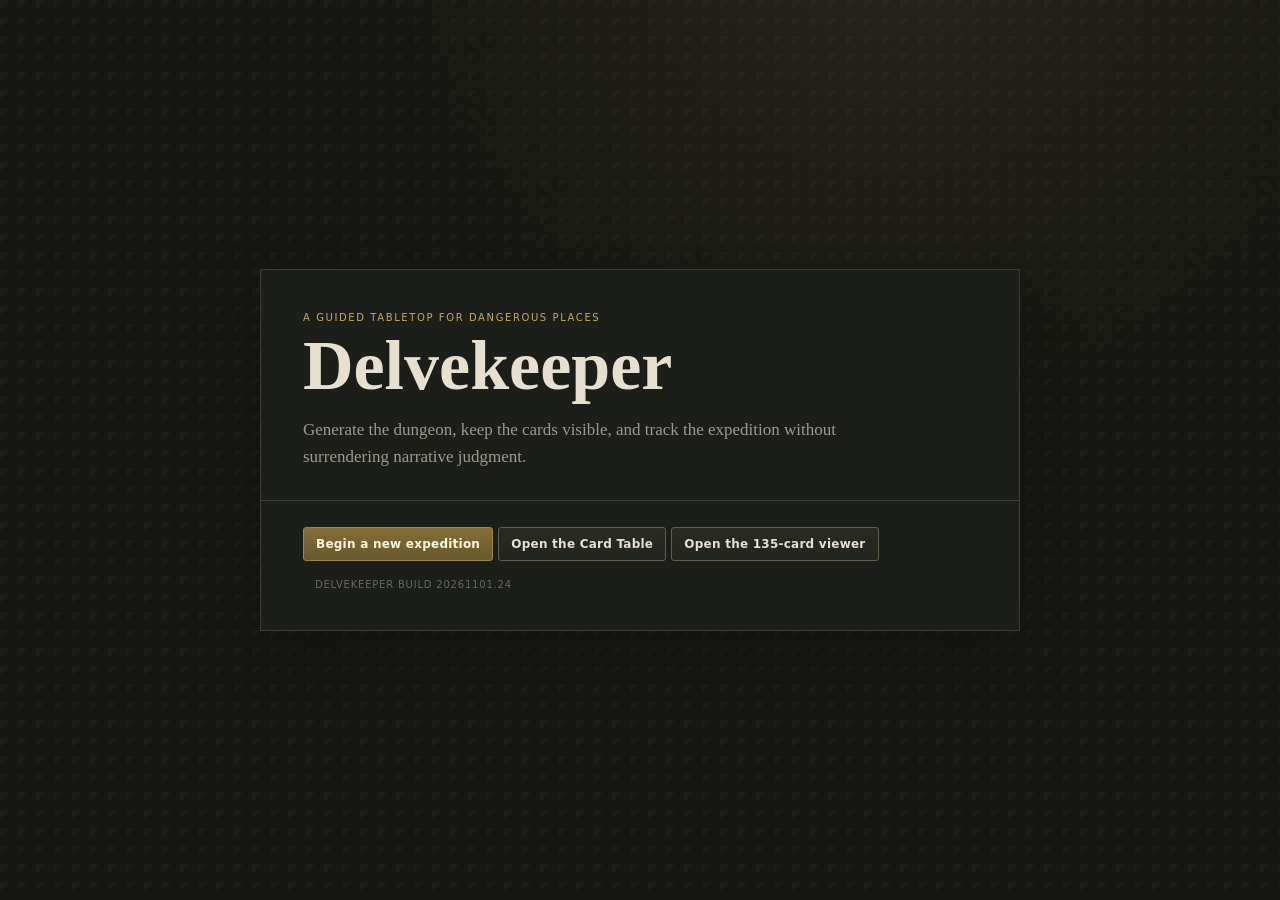
==== commit 99aac00d: "Replace map editor with draggable Scene cards" ====
--- a/web/index.html
+++ b/web/index.html
@@ -8,14 +8,14 @@
   <meta http-equiv="Pragma" content="no-cache">
   <meta http-equiv="Expires" content="0">
   <title>Delvekeeper — Simple Dungeon Crawler</title>
-  <link rel="stylesheet" href="styles.css?build=20261101.23">
+  <link rel="stylesheet" href="styles.css?build=20261101.24">
 </head>
 <body>
   <div id="app"></div>
   <div id="toast" class="toast" role="status" aria-live="polite"></div>
-  <script>window.DELVEKEEPER_BUILD = '20261101.23';</script>
-  <script src="data.js?build=20261101.23"></script>
-  <script src="app.js?build=20261101.23"></script>
+  <script>window.DELVEKEEPER_BUILD = '20261101.24';</script>
+  <script src="data.js?build=20261101.24"></script>
+  <script src="app.js?build=20261101.24"></script>
   <script>
     if ('serviceWorker' in navigator && /^https?:$/.test(location.protocol)) {
       window.addEventListener('load', () => {
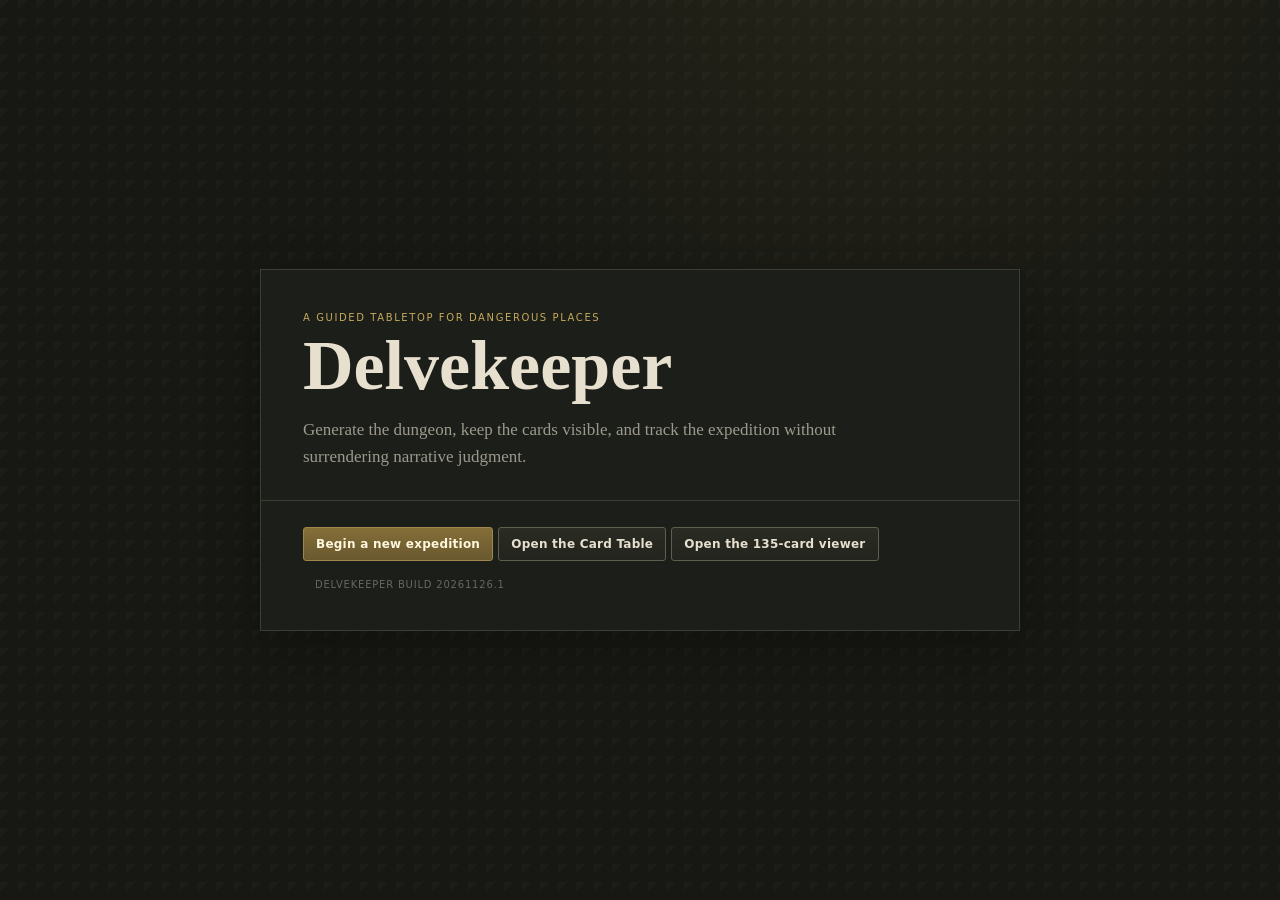
==== commit 910f92c9: "Add hidden approach targets to nine Scenes" ====
--- a/web/index.html
+++ b/web/index.html
@@ -8,14 +8,14 @@
   <meta http-equiv="Pragma" content="no-cache">
   <meta http-equiv="Expires" content="0">
   <title>Delvekeeper — Simple Dungeon Crawler</title>
-  <link rel="stylesheet" href="styles.css?build=20261101.24">
+  <link rel="stylesheet" href="styles.css?build=20261126.1">
 </head>
 <body>
   <div id="app"></div>
   <div id="toast" class="toast" role="status" aria-live="polite"></div>
-  <script>window.DELVEKEEPER_BUILD = '20261101.24';</script>
-  <script src="data.js?build=20261101.24"></script>
-  <script src="app.js?build=20261101.24"></script>
+  <script>window.DELVEKEEPER_BUILD = '20261126.1';</script>
+  <script src="data.js?build=20261126.1"></script>
+  <script src="app.js?build=20261126.1"></script>
   <script>
     if ('serviceWorker' in navigator && /^https?:$/.test(location.protocol)) {
       window.addEventListener('load', () => {
--- a/web/styles.css
+++ b/web/styles.css
@@ -228,6 +228,7 @@
 .quest-hidden { margin-top:0; }
 .facilitator-rules { display:grid; gap:7px; margin:12px 0 15px !important; padding:0 !important; list-style:none; font:12px/1.5 var(--sans) !important; }
 .facilitator-rules li { padding:9px 11px; border-left:2px solid var(--line-bright); background:#1a1b16; color:#c9c2b2; }
+.facilitator-rules .scene-rule { white-space:pre-line; }
 .facilitator-rules li:nth-child(1) { border-left-color:var(--blue); }
 .facilitator-rules li:nth-child(2) { border-left-color:var(--gold); color:#e2d8bf; }
 .facilitator-rules li:nth-child(3) { border-left-color:var(--blood); }
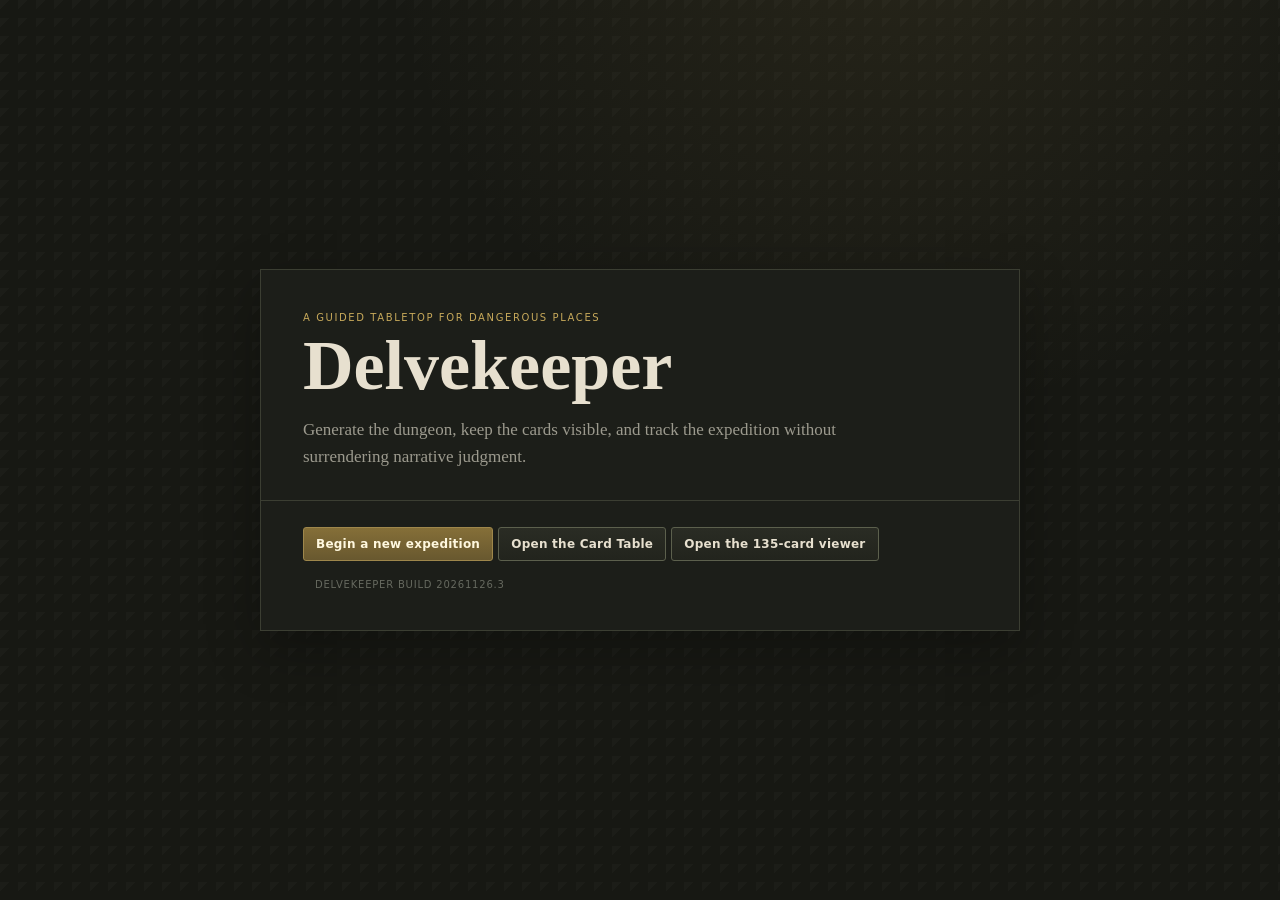
==== commit cf0cd519: "Standardize the full Classics Scene deck" ====
--- a/web/index.html
+++ b/web/index.html
@@ -13,9 +13,9 @@
 <body>
   <div id="app"></div>
   <div id="toast" class="toast" role="status" aria-live="polite"></div>
-  <script>window.DELVEKEEPER_BUILD = '20261126.1';</script>
-  <script src="data.js?build=20261126.1"></script>
-  <script src="app.js?build=20261126.1"></script>
+  <script>window.DELVEKEEPER_BUILD = '20261126.3';</script>
+  <script src="data.js?build=20261126.3"></script>
+  <script src="app.js?build=20261126.3"></script>
   <script>
     if ('serviceWorker' in navigator && /^https?:$/.test(location.protocol)) {
       window.addEventListener('load', () => {
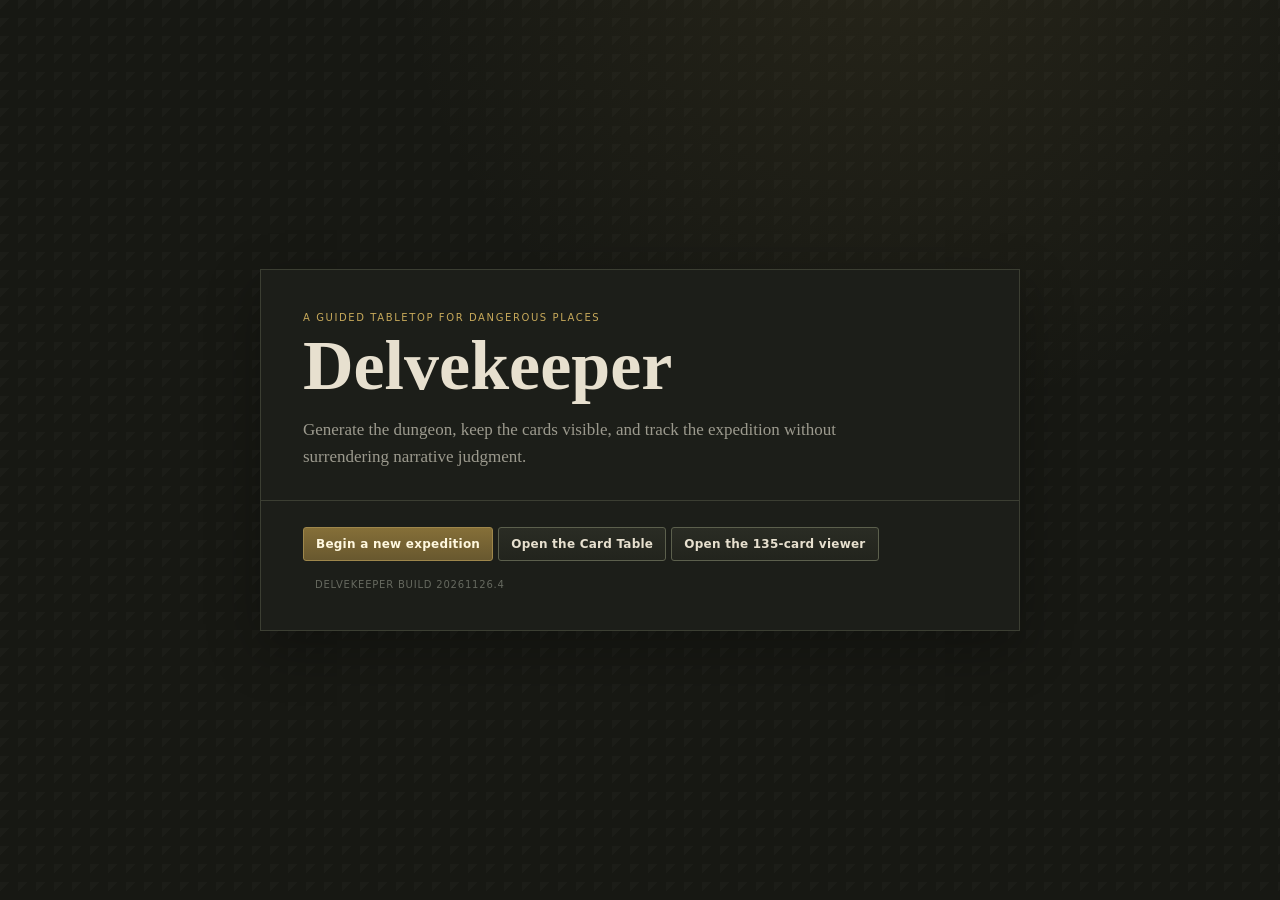
==== commit ccf19de9: "Add shared Torch Track to Delvekeeper" ====
--- a/web/index.html
+++ b/web/index.html
@@ -8,14 +8,14 @@
   <meta http-equiv="Pragma" content="no-cache">
   <meta http-equiv="Expires" content="0">
   <title>Delvekeeper — Simple Dungeon Crawler</title>
-  <link rel="stylesheet" href="styles.css?build=20261126.1">
+  <link rel="stylesheet" href="styles.css?build=20261126.4">
 </head>
 <body>
   <div id="app"></div>
   <div id="toast" class="toast" role="status" aria-live="polite"></div>
-  <script>window.DELVEKEEPER_BUILD = '20261126.3';</script>
-  <script src="data.js?build=20261126.3"></script>
-  <script src="app.js?build=20261126.3"></script>
+  <script>window.DELVEKEEPER_BUILD = '20261126.4';</script>
+  <script src="data.js?build=20261126.4"></script>
+  <script src="app.js?build=20261126.4"></script>
   <script>
     if ('serviceWorker' in navigator && /^https?:$/.test(location.protocol)) {
       window.addEventListener('load', () => {
--- a/web/styles.css
+++ b/web/styles.css
@@ -66,6 +66,8 @@
 .resource small { display:block; color:var(--muted); font-size:7px; letter-spacing:.08em; text-transform:uppercase; }
 .resource strong { display:block; margin-top:2px; font:600 14px/1 var(--serif); }
 .resource.torch strong { color: #e9bd61; }
+button.resource.torch { background:#35281b; border:1px solid var(--gold-soft); border-radius:5px; cursor:pointer; }
+button.resource.torch:hover { background:#463323; }
 .resource.challenge-rating strong { color:#d8c99f; font-size:15px; white-space:nowrap; }
 .top-actions { display: flex; gap: 7px; }
 .build-pill { display:inline-flex; align-items:center; align-self:center; padding:5px 8px; border:1px solid var(--gold-soft); border-radius:99px; color:#e4c878; background:#211f16; font-size:9px; font-weight:700; letter-spacing:.08em; text-transform:uppercase; white-space:nowrap; }
@@ -322,6 +324,11 @@
 .modal-head h2 { margin: 0; font: 600 28px var(--serif); }
 .modal-head p { margin: 7px 0 0; color: var(--muted); font-size: 12px; line-height: 1.45; }
 .modal-body { padding: 20px 22px; }
+.guided-torch-spaces { display:grid; grid-template-columns:repeat(auto-fit,minmax(40px,1fr)); gap:4px; }
+.guided-torch-space { display:grid; gap:2px; place-items:center; padding:4px 2px; font-size:11px; border:1px solid #7b6449; border-radius:4px; color:#2f2319; background:#ead09c; }
+.guided-torch-space.fading { background:#d3a28d; }
+.guided-torch-space.darkness { color:#ffead2; background:#544147; }
+.guided-torch-space[aria-current] { outline:2px solid #ffd368; outline-offset:1px; }
 .modal-foot { display: flex; justify-content: flex-end; flex-wrap: wrap; gap: 8px; padding: 14px 22px 20px; border-top: 1px solid var(--line); }
 .form-grid { display: grid; grid-template-columns: 1fr 1fr; gap: 14px; }
 .field { display: grid; gap: 6px; }
